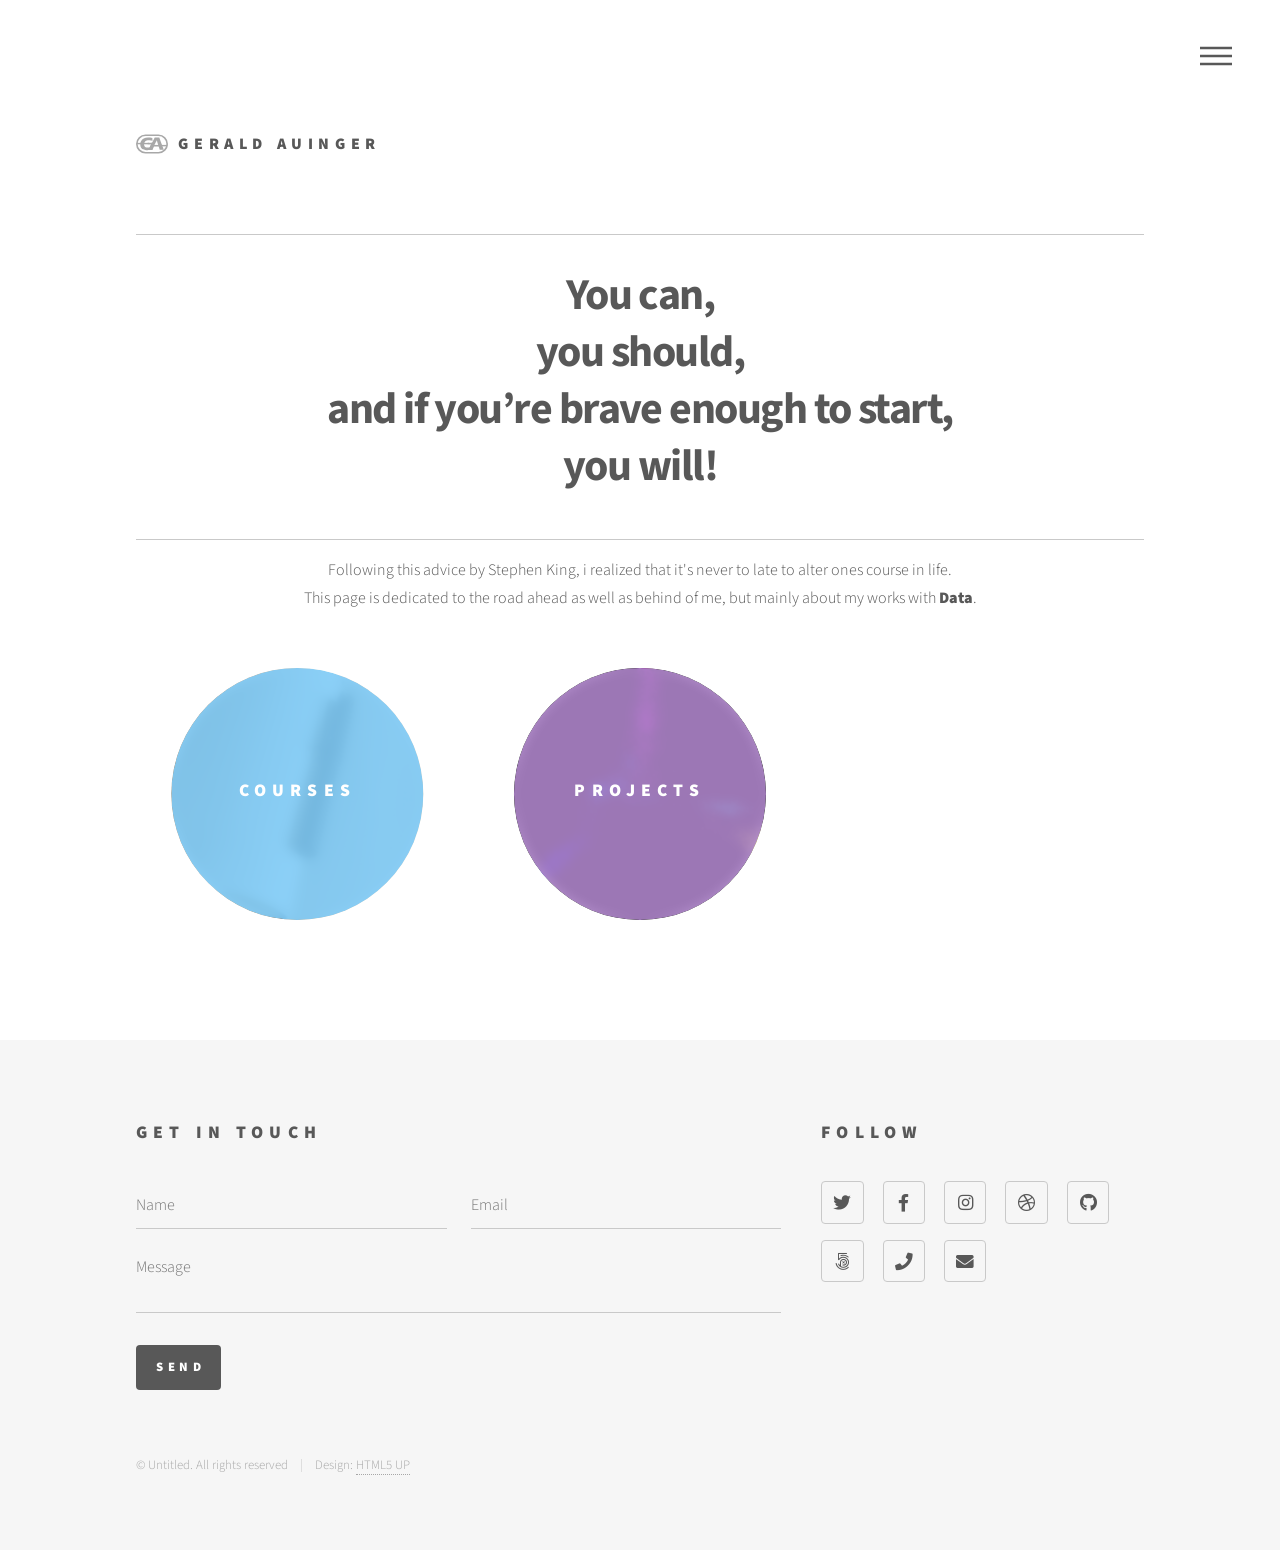
==== index.html @ 06e95688 "Initial" ====
<!DOCTYPE HTML>
<!--
	Phantom by HTML5 UP
	html5up.net | @ajlkn
	Free for personal and commercial use under the CCA 3.0 license (html5up.net/license)
-->
<html>
	<head>
		<title>G|A HOME</title>
		<meta charset="utf-8" />
		<meta name="viewport" content="width=device-width, initial-scale=1, user-scalable=no" />
		<link rel="stylesheet" href="assets/css/main.css" />
		<noscript><link rel="stylesheet" href="assets/css/noscript.css" /></noscript>
	</head>
	<body class="is-preload">
		<!-- Wrapper -->
			<div id="wrapper">

				<!-- Header -->
					<header id="header">
						<div class="inner">

							<!-- Logo -->
								<a href="index.html" class="logo">
									<span class="symbol"><img src="images/logo.svg" alt="" /></span><span class="title">Gerald Auinger</span>
								</a>

							<!-- Nav -->
								<nav>
									<ul>
										<li><a href="#menu">Menu</a></li>
									</ul>
								</nav>

						</div>
					</header>

				<!-- Menu -->
					<nav id="menu">
						<h2>Menu</h2>
						<ul>
							<li><a href="index.html">Home</a></li>
							<li><a href="courses.html">Courses</a></li>
							<li><a href="projects.html">Projects</a></li>
						</ul>
					</nav>

				<!-- Main -->
					<div id="main">
						<div class="inner">
							<header>
							<hr>
								<h1 align="center">You can,<br /> you should, <br />
								and if you’re brave enough to start, <br />you will!</h1>
							<hr>
								<p align="center">Following this advice by Stephen King, i realized that it's never to late to alter ones course in life. <br>This page is dedicated to the road ahead as well as behind of me, but mainly about my works with <strong>Data</strong>.</p>
							</header>
							<section class="tiles">
							
								<article class="style2">
									<span class="image">
										<img src="images/pic02.jpg" alt="" />
									</span>
									<a href="courses.html">
										<h2>Courses</h2>
										<div class="content">
											<p>My Courses and Certificates</p>
										</div>
									</a>
								</article>
								<article class="style5">
									<span class="image">
										<img src="images/pic05.jpg" alt="" />
									</span>
									<a href="projects.html">
										<h2>Projects</h2>
										<div class="content">
											<p>Projects worth mentioning</p>
										</div>
									</a>
								</article>
							</section>
						</div>
					</div>

				<!-- Footer -->
					<footer id="footer">
						<div class="inner">
							<section>
								<h2>Get in touch</h2>
								<form method="post" action="#">
									<div class="fields">
										<div class="field half">
											<input type="text" name="name" id="name" placeholder="Name" />
										</div>
										<div class="field half">
											<input type="email" name="email" id="email" placeholder="Email" />
										</div>
										<div class="field">
											<textarea name="message" id="message" placeholder="Message"></textarea>
										</div>
									</div>
									<ul class="actions">
										<li><input type="submit" value="Send" class="primary" /></li>
									</ul>
								</form>
							</section>
							<section>
								<h2>Follow</h2>
								<ul class="icons">
									<li><a href="#" class="icon brands style2 fa-twitter"><span class="label">Twitter</span></a></li>
									<li><a href="#" class="icon brands style2 fa-facebook-f"><span class="label">Facebook</span></a></li>
									<li><a href="#" class="icon brands style2 fa-instagram"><span class="label">Instagram</span></a></li>
									<li><a href="#" class="icon brands style2 fa-dribbble"><span class="label">Dribbble</span></a></li>
									<li><a href="#" class="icon brands style2 fa-github"><span class="label">GitHub</span></a></li>
									<li><a href="#" class="icon brands style2 fa-500px"><span class="label">500px</span></a></li>
									<li><a href="#" class="icon solid style2 fa-phone"><span class="label">Phone</span></a></li>
									<li><a href="#" class="icon solid style2 fa-envelope"><span class="label">Email</span></a></li>
								</ul>
							</section>
							<ul class="copyright">
								<li>&copy; Untitled. All rights reserved</li><li>Design: <a href="http://html5up.net">HTML5 UP</a></li>
							</ul>
						</div>
					</footer>

			</div>

		<!-- Scripts -->
			<script src="assets/js/jquery.min.js"></script>
			<script src="assets/js/browser.min.js"></script>
			<script src="assets/js/breakpoints.min.js"></script>
			<script src="assets/js/util.js"></script>
			<script src="assets/js/main.js"></script>

	</body>
</html>
---- assets/css/main.css ----
@import url(fontawesome-all.min.css);
@import url("https://fonts.googleapis.com/css?family=Source+Sans+Pro:300,700,900");

/*
	Phantom by HTML5 UP
	html5up.net | @ajlkn
	Free for personal and commercial use under the CCA 3.0 license (html5up.net/license)
*/

html, body, div, span, applet, object,
iframe, h1, h2, h3, h4, h5, h6, p, blockquote,
pre, a, abbr, acronym, address, big, cite,
code, del, dfn, em, img, ins, kbd, q, s, samp,
small, strike, strong, sub, sup, tt, var, b,
u, i, center, dl, dt, dd, ol, ul, li, fieldset,
form, label, legend, table, caption, tbody,
tfoot, thead, tr, th, td, article, aside,
canvas, details, embed, figure, figcaption,
footer, header, hgroup, menu, nav, output, ruby,
section, summary, time, mark, audio, video {
	margin: 0;
	padding: 0;
	border: 0;
	font-size: 100%;
	font: inherit;
	vertical-align: baseline;}

article, aside, details, figcaption, figure,
footer, header, hgroup, menu, nav, section {
	display: block;}

body {
	line-height: 1;
}

ol, ul {
	list-style: none;
}

blockquote, q {
	quotes: none;
}

	blockquote:before, blockquote:after, q:before, q:after {
		content: '';
		content: none;
	}

table {
	border-collapse: collapse;
	border-spacing: 0;
}

body {
	-webkit-text-size-adjust: none;
}

mark {
	background-color: transparent;
	color: inherit;
}

input::-moz-focus-inner {
	border: 0;
	padding: 0;
}

input, select, textarea {
	-moz-appearance: none;
	-webkit-appearance: none;
	-ms-appearance: none;
	appearance: none;
}

/* Basic */

	@-ms-viewport {
		width: device-width;
	}

	body {
		-ms-overflow-style: scrollbar;
	}

	@media screen and (max-width: 480px) {

		html, body {
			min-width: 320px;
		}

	}

	html {
		box-sizing: border-box;
	}

	*, *:before, *:after {
		box-sizing: inherit;
	}

	body {
		background: #ffffff;
	}

		body.is-preload *, body.is-preload *:before, body.is-preload *:after {
			-moz-animation: none !important;
			-webkit-animation: none !important;
			-ms-animation: none !important;
			animation: none !important;
			-moz-transition: none !important;
			-webkit-transition: none !important;
			-ms-transition: none !important;
			transition: none !important;
		}

/* Type */

	body, input, select, textarea {
		color: #585858;
		font-family: "Source Sans Pro", Helvetica, sans-serif;
		font-size: 16pt;
		font-weight: 300;
		line-height: 1.75;
	}

		@media screen and (max-width: 1680px) {

			body, input, select, textarea {
				font-size: 14pt;
			}

		}

		@media screen and (max-width: 1280px) {

			body, input, select, textarea {
				font-size: 12pt;
			}

		}

	a {
		-moz-transition: border-bottom-color 0.2s ease, color 0.2s ease;
		-webkit-transition: border-bottom-color 0.2s ease, color 0.2s ease;
		-ms-transition: border-bottom-color 0.2s ease, color 0.2s ease;
		transition: border-bottom-color 0.2s ease, color 0.2s ease;
		text-decoration: none;
		color: #585858;
		border-bottom: dotted 1px rgba(88, 88, 88, 0.5);
	}

		a:hover {
			border-bottom-color: transparent;
			color: #f2849e !important;
		}

	strong, b {
		font-weight: 900;
	}

	em, i {
		font-style: italic;
	}

	p {
		margin: 0 0 2em 0;
	}

	h1 {
		font-size: 2.75em;
		font-weight: 700;
		line-height: 1.3;
		margin: 0 0 1em 0;
		letter-spacing: -0.035em;
	}

		h1 a {
			color: inherit;
		}

		@media screen and (max-width: 736px) {

			h1 {
				font-size: 2em;
				margin: 0 0 1em 0;
			}

		}

		@media screen and (max-width: 360px) {

			h1 {
				font-size: 1.75em;
			}

		}

	h2, h3, h4, h5, h6 {
		font-weight: 900;
		line-height: 1.5;
		margin: 0 0 2em 0;
		text-transform: uppercase;
		letter-spacing: 0.35em;
	}

		h2 a, h3 a, h4 a, h5 a, h6 a {
			color: inherit;
		}

	h2 {
		font-size: 1.1em;
	}

	h3 {
		font-size: 1em;
	}

	h4 {
		font-size: 0.8em;
	}

	h5 {
		font-size: 0.8em;
	}

	h6 {
		font-size: 0.8em;
	}

	@media screen and (max-width: 980px) {

		h1 br, h2 br, h3 br, h4 br, h5 br, h6 br {
			display: none;
		}

	}

	@media screen and (max-width: 736px) {

		h2 {
			font-size: 1em;
		}

		h3 {
			font-size: 0.8em;
		}

	}

	sub {
		font-size: 0.8em;
		position: relative;
		top: 0.5em;
	}

	sup {
		font-size: 0.8em;
		position: relative;
		top: -0.5em;
	}

	blockquote {
		border-left: solid 4px #c9c9c9;
		font-style: italic;
		margin: 0 0 2em 0;
		padding: 0.5em 0 0.5em 2em;
	}

	code {
		background: rgba(144, 144, 144, 0.075);
		border-radius: 4px;
		border: solid 1px #c9c9c9;
		font-family: "Courier New", monospace;
		font-size: 0.9em;
		margin: 0 0.25em;
		padding: 0.25em 0.65em;
	}

	pre {
		-webkit-overflow-scrolling: touch;
		font-family: "Courier New", monospace;
		font-size: 0.9em;
		margin: 0 0 2em 0;
	}

		pre code {
			display: block;
			line-height: 1.75;
			padding: 1em 1.5em;
			overflow-x: auto;
		}

	hr {
		border: 0;
		border-bottom: solid 1px #c9c9c9;
		margin: 2em 0;
	}

		hr.major {
			margin: 3em 0;
		}

	.align-left {
		text-align: left;
	}

	.align-center {
		text-align: center;
	}

	.align-right {
		text-align: right;
	}

/* Row */

	.row {
		display: flex;
		flex-wrap: wrap;
		box-sizing: border-box;
		align-items: stretch;
	}

		.row > * {
			box-sizing: border-box;
		}

		.row.gtr-uniform > * > :last-child {
			margin-bottom: 0;
		}

		.row.aln-left {
			justify-content: flex-start;
		}

		.row.aln-center {
			justify-content: center;
		}

		.row.aln-right {
			justify-content: flex-end;
		}

		.row.aln-top {
			align-items: flex-start;
		}

		.row.aln-middle {
			align-items: center;
		}

		.row.aln-bottom {
			align-items: flex-end;
		}

		.row > .imp {
			order: -1;
		}

		.row > .col-1 {
			width: 8.33333%;
		}

		.row > .off-1 {
			margin-left: 8.33333%;
		}

		.row > .col-2 {
			width: 16.66667%;
		}

		.row > .off-2 {
			margin-left: 16.66667%;
		}

		.row > .col-3 {
			width: 25%;
		}

		.row > .off-3 {
			margin-left: 25%;
		}

		.row > .col-4 {
			width: 33.33333%;
		}

		.row > .off-4 {
			margin-left: 33.33333%;
		}

		.row > .col-5 {
			width: 41.66667%;
		}

		.row > .off-5 {
			margin-left: 41.66667%;
		}

		.row > .col-6 {
			width: 50%;
		}

		.row > .off-6 {
			margin-left: 50%;
		}

		.row > .col-7 {
			width: 58.33333%;
		}

		.row > .off-7 {
			margin-left: 58.33333%;
		}

		.row > .col-8 {
			width: 66.66667%;
		}

		.row > .off-8 {
			margin-left: 66.66667%;
		}

		.row > .col-9 {
			width: 75%;
		}

		.row > .off-9 {
			margin-left: 75%;
		}

		.row > .col-10 {
			width: 83.33333%;
		}

		.row > .off-10 {
			margin-left: 83.33333%;
		}

		.row > .col-11 {
			width: 91.66667%;
		}

		.row > .off-11 {
			margin-left: 91.66667%;
		}

		.row > .col-12 {
			width: 100%;
		}

		.row > .off-12 {
			margin-left: 100%;
		}

		.row.gtr-0 {
			margin-top: 0;
			margin-left: 0em;
		}

			.row.gtr-0 > * {
				padding: 0 0 0 0em;
			}

			.row.gtr-0.gtr-uniform {
				margin-top: 0em;
			}

				.row.gtr-0.gtr-uniform > * {
					padding-top: 0em;
				}

		.row.gtr-25 {
			margin-top: 0;
			margin-left: -0.5em;
		}

			.row.gtr-25 > * {
				padding: 0 0 0 0.5em;
			}

			.row.gtr-25.gtr-uniform {
				margin-top: -0.5em;
			}

				.row.gtr-25.gtr-uniform > * {
					padding-top: 0.5em;
				}

		.row.gtr-50 {
			margin-top: 0;
			margin-left: -1em;
		}

			.row.gtr-50 > * {
				padding: 0 0 0 1em;
			}

			.row.gtr-50.gtr-uniform {
				margin-top: -1em;
			}

				.row.gtr-50.gtr-uniform > * {
					padding-top: 1em;
				}

		.row {
			margin-top: 0;
			margin-left: -2em;
		}

			.row > * {
				padding: 0 0 0 2em;
			}

			.row.gtr-uniform {
				margin-top: -2em;
			}

				.row.gtr-uniform > * {
					padding-top: 2em;
				}

		.row.gtr-150 {
			margin-top: 0;
			margin-left: -3em;
		}

			.row.gtr-150 > * {
				padding: 0 0 0 3em;
			}

			.row.gtr-150.gtr-uniform {
				margin-top: -3em;
			}

				.row.gtr-150.gtr-uniform > * {
					padding-top: 3em;
				}

		.row.gtr-200 {
			margin-top: 0;
			margin-left: -4em;
		}

			.row.gtr-200 > * {
				padding: 0 0 0 4em;
			}

			.row.gtr-200.gtr-uniform {
				margin-top: -4em;
			}

				.row.gtr-200.gtr-uniform > * {
					padding-top: 4em;
				}

		@media screen and (max-width: 1680px) {

			.row {
				display: flex;
				flex-wrap: wrap;
				box-sizing: border-box;
				align-items: stretch;
			}

				.row > * {
					box-sizing: border-box;
				}

				.row.gtr-uniform > * > :last-child {
					margin-bottom: 0;
				}

				.row.aln-left {
					justify-content: flex-start;
				}

				.row.aln-center {
					justify-content: center;
				}

				.row.aln-right {
					justify-content: flex-end;
				}

				.row.aln-top {
					align-items: flex-start;
				}

				.row.aln-middle {
					align-items: center;
				}

				.row.aln-bottom {
					align-items: flex-end;
				}

				.row > .imp-xlarge {
					order: -1;
				}

				.row > .col-1-xlarge {
					width: 8.33333%;
				}

				.row > .off-1-xlarge {
					margin-left: 8.33333%;
				}

				.row > .col-2-xlarge {
					width: 16.66667%;
				}

				.row > .off-2-xlarge {
					margin-left: 16.66667%;
				}

				.row > .col-3-xlarge {
					width: 25%;
				}

				.row > .off-3-xlarge {
					margin-left: 25%;
				}

				.row > .col-4-xlarge {
					width: 33.33333%;
				}

				.row > .off-4-xlarge {
					margin-left: 33.33333%;
				}

				.row > .col-5-xlarge {
					width: 41.66667%;
				}

				.row > .off-5-xlarge {
					margin-left: 41.66667%;
				}

				.row > .col-6-xlarge {
					width: 50%;
				}

				.row > .off-6-xlarge {
					margin-left: 50%;
				}

				.row > .col-7-xlarge {
					width: 58.33333%;
				}

				.row > .off-7-xlarge {
					margin-left: 58.33333%;
				}

				.row > .col-8-xlarge {
					width: 66.66667%;
				}

				.row > .off-8-xlarge {
					margin-left: 66.66667%;
				}

				.row > .col-9-xlarge {
					width: 75%;
				}

				.row > .off-9-xlarge {
					margin-left: 75%;
				}

				.row > .col-10-xlarge {
					width: 83.33333%;
				}

				.row > .off-10-xlarge {
					margin-left: 83.33333%;
				}

				.row > .col-11-xlarge {
					width: 91.66667%;
				}

				.row > .off-11-xlarge {
					margin-left: 91.66667%;
				}

				.row > .col-12-xlarge {
					width: 100%;
				}

				.row > .off-12-xlarge {
					margin-left: 100%;
				}

				.row.gtr-0 {
					margin-top: 0;
					margin-left: 0em;
				}

					.row.gtr-0 > * {
						padding: 0 0 0 0em;
					}

					.row.gtr-0.gtr-uniform {
						margin-top: 0em;
					}

						.row.gtr-0.gtr-uniform > * {
							padding-top: 0em;
						}

				.row.gtr-25 {
					margin-top: 0;
					margin-left: -0.5em;
				}

					.row.gtr-25 > * {
						padding: 0 0 0 0.5em;
					}

					.row.gtr-25.gtr-uniform {
						margin-top: -0.5em;
					}

						.row.gtr-25.gtr-uniform > * {
							padding-top: 0.5em;
						}

				.row.gtr-50 {
					margin-top: 0;
					margin-left: -1em;
				}

					.row.gtr-50 > * {
						padding: 0 0 0 1em;
					}

					.row.gtr-50.gtr-uniform {
						margin-top: -1em;
					}

						.row.gtr-50.gtr-uniform > * {
							padding-top: 1em;
						}

				.row {
					margin-top: 0;
					margin-left: -2em;
				}

					.row > * {
						padding: 0 0 0 2em;
					}

					.row.gtr-uniform {
						margin-top: -2em;
					}

						.row.gtr-uniform > * {
							padding-top: 2em;
						}

				.row.gtr-150 {
					margin-top: 0;
					margin-left: -3em;
				}

					.row.gtr-150 > * {
						padding: 0 0 0 3em;
					}

					.row.gtr-150.gtr-uniform {
						margin-top: -3em;
					}

						.row.gtr-150.gtr-uniform > * {
							padding-top: 3em;
						}

				.row.gtr-200 {
					margin-top: 0;
					margin-left: -4em;
				}

					.row.gtr-200 > * {
						padding: 0 0 0 4em;
					}

					.row.gtr-200.gtr-uniform {
						margin-top: -4em;
					}

						.row.gtr-200.gtr-uniform > * {
							padding-top: 4em;
						}

		}

		@media screen and (max-width: 1280px) {

			.row {
				display: flex;
				flex-wrap: wrap;
				box-sizing: border-box;
				align-items: stretch;
			}

				.row > * {
					box-sizing: border-box;
				}

				.row.gtr-uniform > * > :last-child {
					margin-bottom: 0;
				}

				.row.aln-left {
					justify-content: flex-start;
				}

				.row.aln-center {
					justify-content: center;
				}

				.row.aln-right {
					justify-content: flex-end;
				}

				.row.aln-top {
					align-items: flex-start;
				}

				.row.aln-middle {
					align-items: center;
				}

				.row.aln-bottom {
					align-items: flex-end;
				}

				.row > .imp-large {
					order: -1;
				}

				.row > .col-1-large {
					width: 8.33333%;
				}

				.row > .off-1-large {
					margin-left: 8.33333%;
				}

				.row > .col-2-large {
					width: 16.66667%;
				}

				.row > .off-2-large {
					margin-left: 16.66667%;
				}

				.row > .col-3-large {
					width: 25%;
				}

				.row > .off-3-large {
					margin-left: 25%;
				}

				.row > .col-4-large {
					width: 33.33333%;
				}

				.row > .off-4-large {
					margin-left: 33.33333%;
				}

				.row > .col-5-large {
					width: 41.66667%;
				}

				.row > .off-5-large {
					margin-left: 41.66667%;
				}

				.row > .col-6-large {
					width: 50%;
				}

				.row > .off-6-large {
					margin-left: 50%;
				}

				.row > .col-7-large {
					width: 58.33333%;
				}

				.row > .off-7-large {
					margin-left: 58.33333%;
				}

				.row > .col-8-large {
					width: 66.66667%;
				}

				.row > .off-8-large {
					margin-left: 66.66667%;
				}

				.row > .col-9-large {
					width: 75%;
				}

				.row > .off-9-large {
					margin-left: 75%;
				}

				.row > .col-10-large {
					width: 83.33333%;
				}

				.row > .off-10-large {
					margin-left: 83.33333%;
				}

				.row > .col-11-large {
					width: 91.66667%;
				}

				.row > .off-11-large {
					margin-left: 91.66667%;
				}

				.row > .col-12-large {
					width: 100%;
				}

				.row > .off-12-large {
					margin-left: 100%;
				}

				.row.gtr-0 {
					margin-top: 0;
					margin-left: 0em;
				}

					.row.gtr-0 > * {
						padding: 0 0 0 0em;
					}

					.row.gtr-0.gtr-uniform {
						margin-top: 0em;
					}

						.row.gtr-0.gtr-uniform > * {
							padding-top: 0em;
						}

				.row.gtr-25 {
					margin-top: 0;
					margin-left: -0.5em;
				}

					.row.gtr-25 > * {
						padding: 0 0 0 0.5em;
					}

					.row.gtr-25.gtr-uniform {
						margin-top: -0.5em;
					}

						.row.gtr-25.gtr-uniform > * {
							padding-top: 0.5em;
						}

				.row.gtr-50 {
					margin-top: 0;
					margin-left: -1em;
				}

					.row.gtr-50 > * {
						padding: 0 0 0 1em;
					}

					.row.gtr-50.gtr-uniform {
						margin-top: -1em;
					}

						.row.gtr-50.gtr-uniform > * {
							padding-top: 1em;
						}

				.row {
					margin-top: 0;
					margin-left: -2em;
				}

					.row > * {
						padding: 0 0 0 2em;
					}

					.row.gtr-uniform {
						margin-top: -2em;
					}

						.row.gtr-uniform > * {
							padding-top: 2em;
						}

				.row.gtr-150 {
					margin-top: 0;
					margin-left: -3em;
				}

					.row.gtr-150 > * {
						padding: 0 0 0 3em;
					}

					.row.gtr-150.gtr-uniform {
						margin-top: -3em;
					}

						.row.gtr-150.gtr-uniform > * {
							padding-top: 3em;
						}

				.row.gtr-200 {
					margin-top: 0;
					margin-left: -4em;
				}

					.row.gtr-200 > * {
						padding: 0 0 0 4em;
					}

					.row.gtr-200.gtr-uniform {
						margin-top: -4em;
					}

						.row.gtr-200.gtr-uniform > * {
							padding-top: 4em;
						}

		}

		@media screen and (max-width: 980px) {

			.row {
				display: flex;
				flex-wrap: wrap;
				box-sizing: border-box;
				align-items: stretch;
			}

				.row > * {
					box-sizing: border-box;
				}

				.row.gtr-uniform > * > :last-child {
					margin-bottom: 0;
				}

				.row.aln-left {
					justify-content: flex-start;
				}

				.row.aln-center {
					justify-content: center;
				}

				.row.aln-right {
					justify-content: flex-end;
				}

				.row.aln-top {
					align-items: flex-start;
				}

				.row.aln-middle {
					align-items: center;
				}

				.row.aln-bottom {
					align-items: flex-end;
				}

				.row > .imp-medium {
					order: -1;
				}

				.row > .col-1-medium {
					width: 8.33333%;
				}

				.row > .off-1-medium {
					margin-left: 8.33333%;
				}

				.row > .col-2-medium {
					width: 16.66667%;
				}

				.row > .off-2-medium {
					margin-left: 16.66667%;
				}

				.row > .col-3-medium {
					width: 25%;
				}

				.row > .off-3-medium {
					margin-left: 25%;
				}

				.row > .col-4-medium {
					width: 33.33333%;
				}

				.row > .off-4-medium {
					margin-left: 33.33333%;
				}

				.row > .col-5-medium {
					width: 41.66667%;
				}

				.row > .off-5-medium {
					margin-left: 41.66667%;
				}

				.row > .col-6-medium {
					width: 50%;
				}

				.row > .off-6-medium {
					margin-left: 50%;
				}

				.row > .col-7-medium {
					width: 58.33333%;
				}

				.row > .off-7-medium {
					margin-left: 58.33333%;
				}

				.row > .col-8-medium {
					width: 66.66667%;
				}

				.row > .off-8-medium {
					margin-left: 66.66667%;
				}

				.row > .col-9-medium {
					width: 75%;
				}

				.row > .off-9-medium {
					margin-left: 75%;
				}

				.row > .col-10-medium {
					width: 83.33333%;
				}

				.row > .off-10-medium {
					margin-left: 83.33333%;
				}

				.row > .col-11-medium {
					width: 91.66667%;
				}

				.row > .off-11-medium {
					margin-left: 91.66667%;
				}

				.row > .col-12-medium {
					width: 100%;
				}

				.row > .off-12-medium {
					margin-left: 100%;
				}

				.row.gtr-0 {
					margin-top: 0;
					margin-left: 0em;
				}

					.row.gtr-0 > * {
						padding: 0 0 0 0em;
					}

					.row.gtr-0.gtr-uniform {
						margin-top: 0em;
					}

						.row.gtr-0.gtr-uniform > * {
							padding-top: 0em;
						}

				.row.gtr-25 {
					margin-top: 0;
					margin-left: -0.375em;
				}

					.row.gtr-25 > * {
						padding: 0 0 0 0.375em;
					}

					.row.gtr-25.gtr-uniform {
						margin-top: -0.375em;
					}

						.row.gtr-25.gtr-uniform > * {
							padding-top: 0.375em;
						}

				.row.gtr-50 {
					margin-top: 0;
					margin-left: -0.75em;
				}

					.row.gtr-50 > * {
						padding: 0 0 0 0.75em;
					}

					.row.gtr-50.gtr-uniform {
						margin-top: -0.75em;
					}

						.row.gtr-50.gtr-uniform > * {
							padding-top: 0.75em;
						}

				.row {
					margin-top: 0;
					margin-left: -1.5em;
				}

					.row > * {
						padding: 0 0 0 1.5em;
					}

					.row.gtr-uniform {
						margin-top: -1.5em;
					}

						.row.gtr-uniform > * {
							padding-top: 1.5em;
						}

				.row.gtr-150 {
					margin-top: 0;
					margin-left: -2.25em;
				}

					.row.gtr-150 > * {
						padding: 0 0 0 2.25em;
					}

					.row.gtr-150.gtr-uniform {
						margin-top: -2.25em;
					}

						.row.gtr-150.gtr-uniform > * {
							padding-top: 2.25em;
						}

				.row.gtr-200 {
					margin-top: 0;
					margin-left: -3em;
				}

					.row.gtr-200 > * {
						padding: 0 0 0 3em;
					}

					.row.gtr-200.gtr-uniform {
						margin-top: -3em;
					}

						.row.gtr-200.gtr-uniform > * {
							padding-top: 3em;
						}

		}

		@media screen and (max-width: 736px) {

			.row {
				display: flex;
				flex-wrap: wrap;
				box-sizing: border-box;
				align-items: stretch;
			}

				.row > * {
					box-sizing: border-box;
				}

				.row.gtr-uniform > * > :last-child {
					margin-bottom: 0;
				}

				.row.aln-left {
					justify-content: flex-start;
				}

				.row.aln-center {
					justify-content: center;
				}

				.row.aln-right {
					justify-content: flex-end;
				}

				.row.aln-top {
					align-items: flex-start;
				}

				.row.aln-middle {
					align-items: center;
				}

				.row.aln-bottom {
					align-items: flex-end;
				}

				.row > .imp-small {
					order: -1;
				}

				.row > .col-1-small {
					width: 8.33333%;
				}

				.row > .off-1-small {
					margin-left: 8.33333%;
				}

				.row > .col-2-small {
					width: 16.66667%;
				}

				.row > .off-2-small {
					margin-left: 16.66667%;
				}

				.row > .col-3-small {
					width: 25%;
				}

				.row > .off-3-small {
					margin-left: 25%;
				}

				.row > .col-4-small {
					width: 33.33333%;
				}

				.row > .off-4-small {
					margin-left: 33.33333%;
				}

				.row > .col-5-small {
					width: 41.66667%;
				}

				.row > .off-5-small {
					margin-left: 41.66667%;
				}

				.row > .col-6-small {
					width: 50%;
				}

				.row > .off-6-small {
					margin-left: 50%;
				}

				.row > .col-7-small {
					width: 58.33333%;
				}

				.row > .off-7-small {
					margin-left: 58.33333%;
				}

				.row > .col-8-small {
					width: 66.66667%;
				}

				.row > .off-8-small {
					margin-left: 66.66667%;
				}

				.row > .col-9-small {
					width: 75%;
				}

				.row > .off-9-small {
					margin-left: 75%;
				}

				.row > .col-10-small {
					width: 83.33333%;
				}

				.row > .off-10-small {
					margin-left: 83.33333%;
				}

				.row > .col-11-small {
					width: 91.66667%;
				}

				.row > .off-11-small {
					margin-left: 91.66667%;
				}

				.row > .col-12-small {
					width: 100%;
				}

				.row > .off-12-small {
					margin-left: 100%;
				}

				.row.gtr-0 {
					margin-top: 0;
					margin-left: 0em;
				}

					.row.gtr-0 > * {
						padding: 0 0 0 0em;
					}

					.row.gtr-0.gtr-uniform {
						margin-top: 0em;
					}

						.row.gtr-0.gtr-uniform > * {
							padding-top: 0em;
						}

				.row.gtr-25 {
					margin-top: 0;
					margin-left: -0.25em;
				}

					.row.gtr-25 > * {
						padding: 0 0 0 0.25em;
					}

					.row.gtr-25.gtr-uniform {
						margin-top: -0.25em;
					}

						.row.gtr-25.gtr-uniform > * {
							padding-top: 0.25em;
						}

				.row.gtr-50 {
					margin-top: 0;
					margin-left: -0.5em;
				}

					.row.gtr-50 > * {
						padding: 0 0 0 0.5em;
					}

					.row.gtr-50.gtr-uniform {
						margin-top: -0.5em;
					}

						.row.gtr-50.gtr-uniform > * {
							padding-top: 0.5em;
						}

				.row {
					margin-top: 0;
					margin-left: -1em;
				}

					.row > * {
						padding: 0 0 0 1em;
					}

					.row.gtr-uniform {
						margin-top: -1em;
					}

						.row.gtr-uniform > * {
							padding-top: 1em;
						}

				.row.gtr-150 {
					margin-top: 0;
					margin-left: -1.5em;
				}

					.row.gtr-150 > * {
						padding: 0 0 0 1.5em;
					}

					.row.gtr-150.gtr-uniform {
						margin-top: -1.5em;
					}

						.row.gtr-150.gtr-uniform > * {
							padding-top: 1.5em;
						}

				.row.gtr-200 {
					margin-top: 0;
					margin-left: -2em;
				}

					.row.gtr-200 > * {
						padding: 0 0 0 2em;
					}

					.row.gtr-200.gtr-uniform {
						margin-top: -2em;
					}

						.row.gtr-200.gtr-uniform > * {
							padding-top: 2em;
						}

		}

		@media screen and (max-width: 480px) {

			.row {
				display: flex;
				flex-wrap: wrap;
				box-sizing: border-box;
				align-items: stretch;
			}

				.row > * {
					box-sizing: border-box;
				}

				.row.gtr-uniform > * > :last-child {
					margin-bottom: 0;
				}

				.row.aln-left {
					justify-content: flex-start;
				}

				.row.aln-center {
					justify-content: center;
				}

				.row.aln-right {
					justify-content: flex-end;
				}

				.row.aln-top {
					align-items: flex-start;
				}

				.row.aln-middle {
					align-items: center;
				}

				.row.aln-bottom {
					align-items: flex-end;
				}

				.row > .imp-xsmall {
					order: -1;
				}

				.row > .col-1-xsmall {
					width: 8.33333%;
				}

				.row > .off-1-xsmall {
					margin-left: 8.33333%;
				}

				.row > .col-2-xsmall {
					width: 16.66667%;
				}

				.row > .off-2-xsmall {
					margin-left: 16.66667%;
				}

				.row > .col-3-xsmall {
					width: 25%;
				}

				.row > .off-3-xsmall {
					margin-left: 25%;
				}

				.row > .col-4-xsmall {
					width: 33.33333%;
				}

				.row > .off-4-xsmall {
					margin-left: 33.33333%;
				}

				.row > .col-5-xsmall {
					width: 41.66667%;
				}

				.row > .off-5-xsmall {
					margin-left: 41.66667%;
				}

				.row > .col-6-xsmall {
					width: 50%;
				}

				.row > .off-6-xsmall {
					margin-left: 50%;
				}

				.row > .col-7-xsmall {
					width: 58.33333%;
				}

				.row > .off-7-xsmall {
					margin-left: 58.33333%;
				}

				.row > .col-8-xsmall {
					width: 66.66667%;
				}

				.row > .off-8-xsmall {
					margin-left: 66.66667%;
				}

				.row > .col-9-xsmall {
					width: 75%;
				}

				.row > .off-9-xsmall {
					margin-left: 75%;
				}

				.row > .col-10-xsmall {
					width: 83.33333%;
				}

				.row > .off-10-xsmall {
					margin-left: 83.33333%;
				}

				.row > .col-11-xsmall {
					width: 91.66667%;
				}

				.row > .off-11-xsmall {
					margin-left: 91.66667%;
				}

				.row > .col-12-xsmall {
					width: 100%;
				}

				.row > .off-12-xsmall {
					margin-left: 100%;
				}

				.row.gtr-0 {
					margin-top: 0;
					margin-left: 0em;
				}

					.row.gtr-0 > * {
						padding: 0 0 0 0em;
					}

					.row.gtr-0.gtr-uniform {
						margin-top: 0em;
					}

						.row.gtr-0.gtr-uniform > * {
							padding-top: 0em;
						}

				.row.gtr-25 {
					margin-top: 0;
					margin-left: -0.25em;
				}

					.row.gtr-25 > * {
						padding: 0 0 0 0.25em;
					}

					.row.gtr-25.gtr-uniform {
						margin-top: -0.25em;
					}

						.row.gtr-25.gtr-uniform > * {
							padding-top: 0.25em;
						}

				.row.gtr-50 {
					margin-top: 0;
					margin-left: -0.5em;
				}

					.row.gtr-50 > * {
						padding: 0 0 0 0.5em;
					}

					.row.gtr-50.gtr-uniform {
						margin-top: -0.5em;
					}

						.row.gtr-50.gtr-uniform > * {
							padding-top: 0.5em;
						}

				.row {
					margin-top: 0;
					margin-left: -1em;
				}

					.row > * {
						padding: 0 0 0 1em;
					}

					.row.gtr-uniform {
						margin-top: -1em;
					}

						.row.gtr-uniform > * {
							padding-top: 1em;
						}

				.row.gtr-150 {
					margin-top: 0;
					margin-left: -1.5em;
				}

					.row.gtr-150 > * {
						padding: 0 0 0 1.5em;
					}

					.row.gtr-150.gtr-uniform {
						margin-top: -1.5em;
					}

						.row.gtr-150.gtr-uniform > * {
							padding-top: 1.5em;
						}

				.row.gtr-200 {
					margin-top: 0;
					margin-left: -2em;
				}

					.row.gtr-200 > * {
						padding: 0 0 0 2em;
					}

					.row.gtr-200.gtr-uniform {
						margin-top: -2em;
					}

						.row.gtr-200.gtr-uniform > * {
							padding-top: 2em;
						}

		}

/* Section/Article */

	section.special, article.special {
		text-align: center;
	}

	header p {
		margin-top: -1em;
	}

	@media screen and (max-width: 736px) {

		header p {
			margin-top: 0;
		}

	}

/* Icon */

	.icon {
		text-decoration: none;
		border-bottom: none;
		position: relative;
	}

		.icon:before {
			-moz-osx-font-smoothing: grayscale;
			-webkit-font-smoothing: antialiased;
			display: inline-block;
			font-style: normal;
			font-variant: normal;
			text-rendering: auto;
			line-height: 1;
			text-transform: none !important;
			font-family: 'Font Awesome 5 Free';
			font-weight: 400;
		}

		.icon > .label {
			display: none;
		}

		.icon:before {
			line-height: inherit;
		}

		.icon.solid:before {
			font-weight: 900;
		}

		.icon.brands:before {
			font-family: 'Font Awesome 5 Brands';
		}

		.icon.style2 {
			-moz-transition: background-color 0.2s ease-in-out, color 0.2s ease-in-out, border-color 0.2s ease-in-out;
			-webkit-transition: background-color 0.2s ease-in-out, color 0.2s ease-in-out, border-color 0.2s ease-in-out;
			-ms-transition: background-color 0.2s ease-in-out, color 0.2s ease-in-out, border-color 0.2s ease-in-out;
			transition: background-color 0.2s ease-in-out, color 0.2s ease-in-out, border-color 0.2s ease-in-out;
			background-color: transparent;
			border: solid 1px #c9c9c9;
			border-radius: 4px;
			width: 2.65em;
			height: 2.65em;
			display: inline-block;
			text-align: center;
			line-height: 2.65em;
			color: inherit;
		}

			.icon.style2:before {
				font-size: 1.1em;
			}

			.icon.style2:hover {
				color: #f2849e;
				border-color: #f2849e;
			}

			.icon.style2:active {
				background-color: rgba(242, 132, 158, 0.1);
			}

/* List */

	ol {
		list-style: decimal;
		margin: 0 0 2em 0;
		padding-left: 1.25em;
	}

		ol li {
			padding-left: 0.25em;
		}

	ul {
		list-style: disc;
		margin: 0 0 2em 0;
		padding-left: 1em;
	}

		ul li {
			padding-left: 0.5em;
		}

		ul.alt {
			list-style: none;
			padding-left: 0;
		}

			ul.alt li {
				border-top: solid 1px #c9c9c9;
				padding: 0.5em 0;
			}

				ul.alt li:first-child {
					border-top: 0;
					padding-top: 0;
				}

	dl {
		margin: 0 0 2em 0;
	}

		dl dt {
			display: block;
			font-weight: 900;
			margin: 0 0 1em 0;
		}

		dl dd {
			margin-left: 2em;
		}

/* Actions */

	ul.actions {
		display: -moz-flex;
		display: -webkit-flex;
		display: -ms-flex;
		display: flex;
		cursor: default;
		list-style: none;
		margin-left: -1em;
		padding-left: 0;
	}

		ul.actions li {
			padding: 0 0 0 1em;
			vertical-align: middle;
		}

		ul.actions.special {
			-moz-justify-content: center;
			-webkit-justify-content: center;
			-ms-justify-content: center;
			justify-content: center;
			width: 100%;
			margin-left: 0;
		}

			ul.actions.special li:first-child {
				padding-left: 0;
			}

		ul.actions.stacked {
			-moz-flex-direction: column;
			-webkit-flex-direction: column;
			-ms-flex-direction: column;
			flex-direction: column;
			margin-left: 0;
		}

			ul.actions.stacked li {
				padding: 1.3em 0 0 0;
			}

				ul.actions.stacked li:first-child {
					padding-top: 0;
				}

		ul.actions.fit {
			width: calc(100% + 1em);
		}

			ul.actions.fit li {
				-moz-flex-grow: 1;
				-webkit-flex-grow: 1;
				-ms-flex-grow: 1;
				flex-grow: 1;
				-moz-flex-shrink: 1;
				-webkit-flex-shrink: 1;
				-ms-flex-shrink: 1;
				flex-shrink: 1;
				width: 100%;
			}

				ul.actions.fit li > * {
					width: 100%;
				}

			ul.actions.fit.stacked {
				width: 100%;
			}

		@media screen and (max-width: 480px) {

			ul.actions:not(.fixed) {
				-moz-flex-direction: column;
				-webkit-flex-direction: column;
				-ms-flex-direction: column;
				flex-direction: column;
				margin-left: 0;
				width: 100% !important;
			}

				ul.actions:not(.fixed) li {
					-moz-flex-grow: 1;
					-webkit-flex-grow: 1;
					-ms-flex-grow: 1;
					flex-grow: 1;
					-moz-flex-shrink: 1;
					-webkit-flex-shrink: 1;
					-ms-flex-shrink: 1;
					flex-shrink: 1;
					padding: 1em 0 0 0;
					text-align: center;
					width: 100%;
				}

					ul.actions:not(.fixed) li > * {
						width: 100%;
					}

					ul.actions:not(.fixed) li:first-child {
						padding-top: 0;
					}

					ul.actions:not(.fixed) li input[type="submit"],
					ul.actions:not(.fixed) li input[type="reset"],
					ul.actions:not(.fixed) li input[type="button"],
					ul.actions:not(.fixed) li button,
					ul.actions:not(.fixed) li .button {
						width: 100%;
					}

						ul.actions:not(.fixed) li input[type="submit"].icon:before,
						ul.actions:not(.fixed) li input[type="reset"].icon:before,
						ul.actions:not(.fixed) li input[type="button"].icon:before,
						ul.actions:not(.fixed) li button.icon:before,
						ul.actions:not(.fixed) li .button.icon:before {
							margin-left: -0.5rem;
						}

		}

/* Icons */

	ul.icons {
		cursor: default;
		list-style: none;
		padding-left: 0;
		margin: -1em 0 2em -1em;
	}

		ul.icons li {
			display: inline-block;
			padding: 1em 0 0 1em;
		}

/* Form */

	form {
		margin: 0 0 2em 0;
		overflow-x: hidden;
	}

		form > :last-child {
			margin-bottom: 0;
		}

		form > .fields {
			display: -moz-flex;
			display: -webkit-flex;
			display: -ms-flex;
			display: flex;
			-moz-flex-wrap: wrap;
			-webkit-flex-wrap: wrap;
			-ms-flex-wrap: wrap;
			flex-wrap: wrap;
			width: calc(100% + 3em);
			margin: -1.5em 0 2em -1.5em;
		}

			form > .fields > .field {
				-moz-flex-grow: 0;
				-webkit-flex-grow: 0;
				-ms-flex-grow: 0;
				flex-grow: 0;
				-moz-flex-shrink: 0;
				-webkit-flex-shrink: 0;
				-ms-flex-shrink: 0;
				flex-shrink: 0;
				padding: 1.5em 0 0 1.5em;
				width: calc(100% - 1.5em);
			}

				form > .fields > .field.half {
					width: calc(50% - 0.75em);
				}

				form > .fields > .field.third {
					width: calc(100%/3 - 0.5em);
				}

				form > .fields > .field.quarter {
					width: calc(25% - 0.375em);
				}

		@media screen and (max-width: 480px) {

			form > .fields {
				width: calc(100% + 3em);
				margin: -1.5em 0 2em -1.5em;
			}

				form > .fields > .field {
					padding: 1.5em 0 0 1.5em;
					width: calc(100% - 1.5em);
				}

					form > .fields > .field.half {
						width: calc(100% - 1.5em);
					}

					form > .fields > .field.third {
						width: calc(100% - 1.5em);
					}

					form > .fields > .field.quarter {
						width: calc(100% - 1.5em);
					}

		}

	label {
		display: block;
		font-size: 0.9em;
		font-weight: 900;
		margin: 0 0 1em 0;
	}

	input[type="text"],
	input[type="password"],
	input[type="email"],
	input[type="tel"],
	select,
	textarea {
		-moz-appearance: none;
		-webkit-appearance: none;
		-ms-appearance: none;
		appearance: none;
		background-color: transparent;
		border: none;
		border-radius: 0;
		border-bottom: solid 1px #c9c9c9;
		color: inherit;
		display: block;
		outline: 0;
		padding: 0;
		text-decoration: none;
		width: 100%;
	}

		input[type="text"]:invalid,
		input[type="password"]:invalid,
		input[type="email"]:invalid,
		input[type="tel"]:invalid,
		select:invalid,
		textarea:invalid {
			box-shadow: none;
		}

		input[type="text"]:focus,
		input[type="password"]:focus,
		input[type="email"]:focus,
		input[type="tel"]:focus,
		select:focus,
		textarea:focus {
			border-bottom-color: #f2849e;
			box-shadow: inset 0 -1px 0 0 #f2849e;
		}

	select {
		background-image: url("data:image/svg+xml;charset=utf8,%3Csvg xmlns='http://www.w3.org/2000/svg' width='40' height='40' preserveAspectRatio='none' viewBox='0 0 40 40'%3E%3Cpath d='M9.4,12.3l10.4,10.4l10.4-10.4c0.2-0.2,0.5-0.4,0.9-0.4c0.3,0,0.6,0.1,0.9,0.4l3.3,3.3c0.2,0.2,0.4,0.5,0.4,0.9 c0,0.4-0.1,0.6-0.4,0.9L20.7,31.9c-0.2,0.2-0.5,0.4-0.9,0.4c-0.3,0-0.6-0.1-0.9-0.4L4.3,17.3c-0.2-0.2-0.4-0.5-0.4-0.9 c0-0.4,0.1-0.6,0.4-0.9l3.3-3.3c0.2-0.2,0.5-0.4,0.9-0.4S9.1,12.1,9.4,12.3z' fill='%23c9c9c9' /%3E%3C/svg%3E");
		background-size: 1.25rem;
		background-repeat: no-repeat;
		background-position: calc(100% - 1rem) center;
		height: 3em;
		padding-right: 3em;
		text-overflow: ellipsis;
	}

		select option {
			background: #ffffff;
		}

		select:focus::-ms-value {
			background-color: transparent;
		}

		select::-ms-expand {
			display: none;
		}

	input[type="text"],
	input[type="password"],
	input[type="email"],
	select {
		height: 3em;
	}

	textarea {
		padding: 0;
		min-height: 3.75em;
	}

	input[type="checkbox"],
	input[type="radio"] {
		-moz-appearance: none;
		-webkit-appearance: none;
		-ms-appearance: none;
		appearance: none;
		display: block;
		float: left;
		margin-right: -2em;
		opacity: 0;
		width: 1em;
		z-index: -1;
	}

		input[type="checkbox"] + label,
		input[type="radio"] + label {
			text-decoration: none;
			color: #585858;
			cursor: pointer;
			display: inline-block;
			font-size: 1em;
			font-weight: 300;
			padding-left: 2.55em;
			padding-right: 0.75em;
			position: relative;
		}

			input[type="checkbox"] + label:before,
			input[type="radio"] + label:before {
				-moz-osx-font-smoothing: grayscale;
				-webkit-font-smoothing: antialiased;
				display: inline-block;
				font-style: normal;
				font-variant: normal;
				text-rendering: auto;
				line-height: 1;
				text-transform: none !important;
				font-family: 'Font Awesome 5 Free';
				font-weight: 900;
			}

			input[type="checkbox"] + label:before,
			input[type="radio"] + label:before {
				border-radius: 4px;
				border: solid 1px #c9c9c9;
				content: '';
				display: inline-block;
				font-size: 0.8em;
				height: 2.25em;
				left: 0;
				line-height: 2.25em;
				position: absolute;
				text-align: center;
				top: 0;
				width: 2.25em;
			}

		input[type="checkbox"]:checked + label:before,
		input[type="radio"]:checked + label:before {
			background: #585858;
			border-color: #585858;
			color: #ffffff;
			content: '\f00c';
		}

		input[type="checkbox"]:focus + label:before,
		input[type="radio"]:focus + label:before {
			border-color: #f2849e;
			box-shadow: 0 0 0 1px #f2849e;
		}

	input[type="checkbox"] + label:before {
		border-radius: 4px;
	}

	input[type="radio"] + label:before {
		border-radius: 100%;
	}

/* Box */

	.box {
		border-radius: 4px;
		border: solid 1px #c9c9c9;
		margin-bottom: 2em;
		padding: 1.5em;
	}

		.box > :last-child,
		.box > :last-child > :last-child,
		.box > :last-child > :last-child > :last-child {
			margin-bottom: 0;
		}

		.box.alt {
			border: 0;
			border-radius: 0;
			padding: 0;
		}

/* Image */

	.image {
		border-radius: 4px;
		border: 0;
		display: inline-block;
		position: relative;
	}

		.image img {
			border-radius: 4px;
			display: block;
		}

		.image.left, .image.right {
			max-width: 40%;
		}

			.image.left img, .image.right img {
				width: 100%;
			}

		.image.left {
			float: left;
			padding: 0 1.5em 1em 0;
			top: 0.25em;
		}

		.image.right {
			float: right;
			padding: 0 0 1em 1.5em;
			top: 0.25em;
		}

		.image.fit {
			display: block;
			margin: 0 0 2em 0;
			width: 100%;
		}

			.image.fit img {
				width: 100%;
			}

		.image.main {
			display: block;
			margin: 0 0 3em 0;
			width: 100%;
		}

			.image.main img {
				width: 100%;
			}

			@media screen and (max-width: 736px) {

				.image.main {
					margin: 0 0 2em 0;
				}

			}

/* Table */

	.table-wrapper {
		-webkit-overflow-scrolling: touch;
		overflow-x: auto;
	}

	table {
		margin: 0 0 2em 0;
		width: 100%;
	}

		table tbody tr {
			border: solid 1px #c9c9c9;
			border-left: 0;
			border-right: 0;
		}

			table tbody tr:nth-child(2n + 1) {
				background-color: rgba(144, 144, 144, 0.075);
			}

		table td {
			padding: 0.75em 0.75em;
		}

		table th {
			font-size: 0.9em;
			font-weight: 900;
			padding: 0 0.75em 0.75em 0.75em;
			text-align: left;
		}

		table thead {
			border-bottom: solid 2px #c9c9c9;
		}

		table tfoot {
			border-top: solid 2px #c9c9c9;
		}

		table.alt {
			border-collapse: separate;
		}

			table.alt tbody tr td {
				border: solid 1px #c9c9c9;
				border-left-width: 0;
				border-top-width: 0;
			}

				table.alt tbody tr td:first-child {
					border-left-width: 1px;
				}

			table.alt tbody tr:first-child td {
				border-top-width: 1px;
			}

			table.alt thead {
				border-bottom: 0;
			}

			table.alt tfoot {
				border-top: 0;
			}

/* Button */

	input[type="submit"],
	input[type="reset"],
	input[type="button"],
	button,
	.button {
		-moz-appearance: none;
		-webkit-appearance: none;
		-ms-appearance: none;
		appearance: none;
		-moz-transition: background-color 0.2s ease-in-out, color 0.2s ease-in-out, box-shadow 0.2s ease-in-out;
		-webkit-transition: background-color 0.2s ease-in-out, color 0.2s ease-in-out, box-shadow 0.2s ease-in-out;
		-ms-transition: background-color 0.2s ease-in-out, color 0.2s ease-in-out, box-shadow 0.2s ease-in-out;
		transition: background-color 0.2s ease-in-out, color 0.2s ease-in-out, box-shadow 0.2s ease-in-out;
		background-color: transparent;
		border-radius: 4px;
		border: 0;
		box-shadow: inset 0 0 0 2px #585858;
		color: #585858 !important;
		cursor: pointer;
		display: inline-block;
		font-size: 0.8em;
		font-weight: 900;
		height: 3.5em;
		letter-spacing: 0.35em;
		line-height: 3.45em;
		overflow: hidden;
		padding: 0 1.25em 0 1.6em;
		text-align: center;
		text-decoration: none;
		text-overflow: ellipsis;
		text-transform: uppercase;
		white-space: nowrap;
	}

		input[type="submit"].icon:before,
		input[type="reset"].icon:before,
		input[type="button"].icon:before,
		button.icon:before,
		.button.icon:before {
			margin-right: 0.5em;
		}

		input[type="submit"].fit,
		input[type="reset"].fit,
		input[type="button"].fit,
		button.fit,
		.button.fit {
			width: 100%;
		}

		input[type="submit"]:hover,
		input[type="reset"]:hover,
		input[type="button"]:hover,
		button:hover,
		.button:hover {
			color: #f2849e !important;
			box-shadow: inset 0 0 0 2px #f2849e;
		}

		input[type="submit"]:active,
		input[type="reset"]:active,
		input[type="button"]:active,
		button:active,
		.button:active {
			background-color: rgba(242, 132, 158, 0.1);
		}

		input[type="submit"].small,
		input[type="reset"].small,
		input[type="button"].small,
		button.small,
		.button.small {
			font-size: 0.6em;
		}

		input[type="submit"].large,
		input[type="reset"].large,
		input[type="button"].large,
		button.large,
		.button.large {
			font-size: 1em;
		}

		input[type="submit"].primary,
		input[type="reset"].primary,
		input[type="button"].primary,
		button.primary,
		.button.primary {
			box-shadow: none;
			background-color: #585858;
			color: #ffffff !important;
		}

			input[type="submit"].primary:hover,
			input[type="reset"].primary:hover,
			input[type="button"].primary:hover,
			button.primary:hover,
			.button.primary:hover {
				background-color: #f2849e;
			}

			input[type="submit"].primary:active,
			input[type="reset"].primary:active,
			input[type="button"].primary:active,
			button.primary:active,
			.button.primary:active {
				background-color: #ee5f81;
			}

		input[type="submit"].disabled, input[type="submit"]:disabled,
		input[type="reset"].disabled,
		input[type="reset"]:disabled,
		input[type="button"].disabled,
		input[type="button"]:disabled,
		button.disabled,
		button:disabled,
		.button.disabled,
		.button:disabled {
			pointer-events: none;
			opacity: 0.25;
		}

/* Tiles */

	.tiles {
		display: -moz-flex;
		display: -webkit-flex;
		display: -ms-flex;
		display: flex;
		-moz-flex-wrap: wrap;
		-webkit-flex-wrap: wrap;
		-ms-flex-wrap: wrap;
		flex-wrap: wrap;
		postiion: relative;
		margin: -2.5em 0 0 -2.5em;
	}

		.tiles article {
			-moz-transition: -moz-transform 0.5s ease, opacity 0.5s ease;
			-webkit-transition: -webkit-transform 0.5s ease, opacity 0.5s ease;
			-ms-transition: -ms-transform 0.5s ease, opacity 0.5s ease;
			transition: transform 0.5s ease, opacity 0.5s ease;
			position: relative;
			width: calc(33.33333% - 2.5em);
			margin: 2.5em 0 0 2.5em;
		}

			.tiles article > .image {
				-moz-transition: -moz-transform 0.5s ease;
				-webkit-transition: -webkit-transform 0.5s ease;
				-ms-transition: -ms-transform 0.5s ease;
				transition: transform 0.5s ease;
				position: relative;
				display: block;
				width: 100%;
				border-radius: 0px;
				overflow: hidden;
				clip-path: circle(40.5% at 50% 50%);

			}

				.tiles article > .image img {
					display: block;
					width: 100%;
clip-path: circle(40.5% at 50% 50%);



				}

				.tiles article > .image:before {
					pointer-events: none;
					-moz-transition: background-color 0.5s ease, opacity 0.5s ease;
					-webkit-transition: background-color 0.5s ease, opacity 0.5s ease;
					-ms-transition: background-color 0.5s ease, opacity 0.5s ease;
					transition: background-color 0.5s ease, opacity 0.5s ease;
					content: '';
					display: block;
					position: absolute;
					top: 0;
					left: 0;
					width: 100%;
					height: 100%;
					opacity: 1.0;
					z-index: 1;
					opacity: 0.9;
					backdrop-filter: blur(6px);
				}

				.tiles article > .image:after {
					pointer-events: none;
					-moz-transition: opacity 0.5s ease;
					-webkit-transition: opacity 0.5s ease;
					-ms-transition: opacity 0.5s ease;
					transition: opacity 0.5s ease;
					content: '';
					display: block;
					position: absolute;
					top: 0;
					left: 0;
					width: 100%;
					height: 100%;
					<!--
					background-image: url("data:image/svg+xml;charset=utf8,%3Csvg xmlns='http://www.w3.org/2000/svg' width='100' height='100' viewBox='0 0 100 100' preserveAspectRatio='none'%3E%3Cstyle%3Eline %7B stroke-width: 0.25px%3B stroke: %23ffffff%3B %7D%3C/style%3E%3Cline x1='0' y1='0' x2='100' y2='100' /%3E%3Cline x1='100' y1='0' x2='0' y2='100' /%3E%3C/svg%3E");
					-->
					background-position: center;
					background-repeat: no-repeat;
					background-size: 100% 100%;
					opacity: 0.25;
					z-index: 2;
				}

			.tiles article > a {
				display: -moz-flex;
				display: -webkit-flex;
				display: -ms-flex;
				display: flex;
				-moz-flex-direction: column;
				-webkit-flex-direction: column;
				-ms-flex-direction: column;
				flex-direction: column;
				-moz-align-items: center;
				-webkit-align-items: center;
				-ms-align-items: center;
				align-items: center;
				-moz-justify-content: center;
				-webkit-justify-content: center;
				-ms-justify-content: center;
				justify-content: center;
				-moz-transition: background-color 0.5s ease, -moz-transform 0.5s ease;
				-webkit-transition: background-color 0.5s ease, -webkit-transform 0.5s ease;
				-ms-transition: background-color 0.5s ease, -ms-transform 0.5s ease;
				transition: background-color 0.5s ease, transform 0.5s ease;
				position: absolute;
				top: 0;
				left: 0;
				width: 100%;
				height: 100%;
				padding: 1em;
				border-radius: 4px;
				border-bottom: 0;
				color: #ffffff;
				text-align: center;
				text-decoration: none;
				z-index: 3;
			}

				.tiles article > a > :last-child {
					margin: 0;
				}

				.tiles article > a:hover {
					color: #ffffff !important;

				}

				.tiles article > a h2 {
					margin: 0;
				}

				.tiles article > a .content {
					-moz-transition: max-height 0.5s ease, opacity 0.5s ease;
					-webkit-transition: max-height 0.5s ease, opacity 0.5s ease;
					-ms-transition: max-height 0.5s ease, opacity 0.5s ease;
					transition: max-height 0.5s ease, opacity 0.5s ease;
					width: 100%;
					max-height: 0;
					line-height: 1.5;
					margin-top: 0.35em;
					opacity: 0;
				}

					.tiles article > a .content > :last-child {
						margin-bottom: 0;
					}

			.tiles article.style1 > .image:before {
				background-color: #f2849e;
clip-path: circle(40.5% at 50% 50%);

				
			}

			.tiles article.style2 > .image:before {
				background-color: #7ecaf6;
clip-path: circle(40.5% at 50% 50%);

			}

			.tiles article.style3 > .image:before {
				background-color: #7bd0c1;
clip-path: circle(40.5% at 50% 50%);

			}

			.tiles article.style4 > .image:before {
				background-color: #c75b9b;
clip-path: circle(40.5% at 50% 50%);

			}

			.tiles article.style5 > .image:before {
				background-color: #ae85ca;
clip-path: circle(40.5% at 50% 50%);

			}

			.tiles article.style6 > .image:before {
				background-color: #8499e7;
clip-path: circle(40.5% at 50% 50%);


			}

			body:not(.is-touch) .tiles article:hover > .image {
				-moz-transform: scale(1.1);
				-webkit-transform: scale(1.1);
				-ms-transform: scale(1.1);
				transform: scale(1.1);
			}

				body:not(.is-touch) .tiles article:hover > .image:before {
					background-color: #333333;
					opacity: 0.35;
				}

				body:not(.is-touch) .tiles article:hover > .image:after {
					opacity: 0;
				}

			body:not(.is-touch) .tiles article:hover .content {
				max-height: 15em;
				opacity: 1;
			}

		* + .tiles {
			margin-top: 2em;
		}

		body.is-preload .tiles article {
			-moz-transform: scale(0.9);
			-webkit-transform: scale(0.9);
			-ms-transform: scale(0.9);
			transform: scale(0.9);
			opacity: 0;
		}

		body.is-touch .tiles article .content {
			max-height: 15em;
			opacity: 1;
		}

		@media screen and (max-width: 1280px) {

			.tiles {
				margin: -1.25em 0 0 -1.25em;
			}

				.tiles article {
					width: calc(33.33333% - 1.25em);
					margin: 1.25em 0 0 1.25em;
				}

		}

		@media screen and (max-width: 980px) {

			.tiles {
				margin: -2.5em 0 0 -2.5em;
			}

				.tiles article {
					width: calc(50% - 2.5em);
					margin: 2.5em 0 0 2.5em;
				}

		}

		@media screen and (max-width: 736px) {

			.tiles {
				margin: -1.25em 0 0 -1.25em;
			}

				.tiles article {
					width: calc(50% - 1.25em);
					margin: 1.25em 0 0 1.25em;
				}

					.tiles article:hover > .image {
						-moz-transform: scale(1.0);
						-webkit-transform: scale(1.0);
						-ms-transform: scale(1.0);
						transform: scale(1.0);
					}

		}

		@media screen and (max-width: 480px) {

			.tiles {
				margin: 0;
			}

				.tiles article {
					width: 100%;
					margin: 1.25em 0 0 0;
				}

		}

/* Header */

	#header {
		padding: 8em 0 0.1em 0 ;
	}

		#header .logo {
			display: block;
			border-bottom: 0;
			color: inherit;
			font-weight: 900;
			letter-spacing: 0.35em;
			margin: 0 0 2.5em 0;
			text-decoration: none;
			text-transform: uppercase;
			display: inline-block;
		}

			#header .logo > * {
				display: inline-block;
				vertical-align: middle;
			}

			#header .logo .symbol {
				margin-right: 0.65em;
			}

				#header .logo .symbol img {
					display: block;
					width: 2em;
					height: 2em;
				}

		#header nav {
			position: fixed;
			right: 2em;
			top: 2em;
			z-index: 10000;
		}

			#header nav ul {
				display: -moz-flex;
				display: -webkit-flex;
				display: -ms-flex;
				display: flex;
				-moz-align-items: center;
				-webkit-align-items: center;
				-ms-align-items: center;
				align-items: center;
				list-style: none;
				margin: 0;
				padding: 0;
			}

				#header nav ul li {
					display: block;
					padding: 0;
				}

					#header nav ul li a {
						display: block;
						position: relative;
						height: 3em;
						line-height: 3em;
						padding: 0 1.5em;
						background-color: rgba(255, 255, 255, 0.5);
						border-radius: 4px;
						border: 0;
						font-size: 0.8em;
						font-weight: 900;
						letter-spacing: 0.35em;
						text-transform: uppercase;
					}

					#header nav ul li a[href="#menu"] {
						-webkit-tap-highlight-color: transparent;
						width: 4em;
						text-indent: 4em;
						font-size: 1em;
						overflow: hidden;
						padding: 0;
						white-space: nowrap;
					}

						#header nav ul li a[href="#menu"]:before, #header nav ul li a[href="#menu"]:after {
							-moz-transition: opacity 0.2s ease;
							-webkit-transition: opacity 0.2s ease;
							-ms-transition: opacity 0.2s ease;
							transition: opacity 0.2s ease;
							content: '';
							display: block;
							position: absolute;
							top: 0;
							left: 0;
							width: 100%;
							height: 100%;
							background-position: center;
							background-repeat: no-repeat;
							background-size: 2em 2em;
						}

						#header nav ul li a[href="#menu"]:before {
							background-image: url("data:image/svg+xml;charset=utf8,%3Csvg xmlns='http://www.w3.org/2000/svg' width='100' height='100' viewBox='0 0 100 100' preserveAspectRatio='none'%3E%3Cstyle%3Eline %7B stroke-width: 8px%3B stroke: %23f2849e%3B %7D%3C/style%3E%3Cline x1='0' y1='25' x2='100' y2='25' /%3E%3Cline x1='0' y1='50' x2='100' y2='50' /%3E%3Cline x1='0' y1='75' x2='100' y2='75' /%3E%3C/svg%3E");
							opacity: 0;
						}

						#header nav ul li a[href="#menu"]:after {
							background-image: url("data:image/svg+xml;charset=utf8,%3Csvg xmlns='http://www.w3.org/2000/svg' width='100' height='100' viewBox='0 0 100 100' preserveAspectRatio='none'%3E%3Cstyle%3Eline %7B stroke-width: 8px%3B stroke: %23585858%3B %7D%3C/style%3E%3Cline x1='0' y1='25' x2='100' y2='25' /%3E%3Cline x1='0' y1='50' x2='100' y2='50' /%3E%3Cline x1='0' y1='75' x2='100' y2='75' /%3E%3C/svg%3E");
							opacity: 1;
						}

						#header nav ul li a[href="#menu"]:hover:before {
							opacity: 1;
						}

						#header nav ul li a[href="#menu"]:hover:after {
							opacity: 0;
						}

		@media screen and (max-width: 736px) {

			#header {
				padding: 4em 0 0.1em 0 ;
			}

				#header nav {
					right: 0.5em;
					top: 0.5em;
				}

					#header nav ul li a[href="#menu"]:before, #header nav ul li a[href="#menu"]:after {
						background-size: 1.5em 1.5em;
					}

		}

/* Menu */

	#wrapper {
		-moz-transition: opacity 0.45s ease;
		-webkit-transition: opacity 0.45s ease;
		-ms-transition: opacity 0.45s ease;
		transition: opacity 0.45s ease;
		opacity: 1;
	}

	#menu {
		-moz-transform: translateX(22em);
		-webkit-transform: translateX(22em);
		-ms-transform: translateX(22em);
		transform: translateX(22em);
		-moz-transition: -moz-transform 0.45s ease, visibility 0.45s;
		-webkit-transition: -webkit-transform 0.45s ease, visibility 0.45s;
		-ms-transition: -ms-transform 0.45s ease, visibility 0.45s;
		transition: transform 0.45s ease, visibility 0.45s;
		position: fixed;
		top: 0;
		right: 0;
		width: 22em;
		max-width: 80%;
		height: 100%;
		-webkit-overflow-scrolling: touch;
		background: #585858;
		color: #ffffff;
		cursor: default;
		visibility: hidden;
		z-index: 10002;
	}

		#menu > .inner {
			-moz-transition: opacity 0.45s ease;
			-webkit-transition: opacity 0.45s ease;
			-ms-transition: opacity 0.45s ease;
			transition: opacity 0.45s ease;
			-webkit-overflow-scrolling: touch;
			position: absolute;
			top: 0;
			left: 0;
			width: 100%;
			height: 100%;
			padding: 2.75em;
			opacity: 0;
			overflow-y: auto;
		}

			#menu > .inner > ul {
				list-style: none;
				margin: 0 0 1em 0;
				padding: 0;
			}

				#menu > .inner > ul > li {
					padding: 0;
					border-top: solid 1px rgba(255, 255, 255, 0.15);
				}

					#menu > .inner > ul > li a {
						display: block;
						padding: 1em 0;
						line-height: 1.5;
						border: 0;
						color: inherit;
					}

					#menu > .inner > ul > li:first-child {
						border-top: 0;
						margin-top: -1em;
					}

		#menu > .close {
			-moz-transition: opacity 0.45s ease, -moz-transform 0.45s ease;
			-webkit-transition: opacity 0.45s ease, -webkit-transform 0.45s ease;
			-ms-transition: opacity 0.45s ease, -ms-transform 0.45s ease;
			transition: opacity 0.45s ease, transform 0.45s ease;
			-moz-transform: scale(0.25) rotate(180deg);
			-webkit-transform: scale(0.25) rotate(180deg);
			-ms-transform: scale(0.25) rotate(180deg);
			transform: scale(0.25) rotate(180deg);
			-webkit-tap-highlight-color: transparent;
			display: block;
			position: absolute;
			top: 2em;
			left: -6em;
			width: 6em;
			text-indent: 6em;
			height: 3em;
			border: 0;
			font-size: 1em;
			opacity: 0;
			overflow: hidden;
			padding: 0;
			white-space: nowrap;
		}

			#menu > .close:before, #menu > .close:after {
				-moz-transition: opacity 0.2s ease;
				-webkit-transition: opacity 0.2s ease;
				-ms-transition: opacity 0.2s ease;
				transition: opacity 0.2s ease;
				content: '';
				display: block;
				position: absolute;
				top: 0;
				left: 0;
				width: 100%;
				height: 100%;
				background-position: center;
				background-repeat: no-repeat;
				background-size: 2em 2em;
			}

			#menu > .close:before {
				background-image: url("data:image/svg+xml;charset=utf8,%3Csvg xmlns='http://www.w3.org/2000/svg' width='100' height='100' viewBox='0 0 100 100' preserveAspectRatio='none'%3E%3Cstyle%3Eline %7B stroke-width: 8px%3B stroke: %23f2849e%3B %7D%3C/style%3E%3Cline x1='15' y1='15' x2='85' y2='85' /%3E%3Cline x1='85' y1='15' x2='15' y2='85' /%3E%3C/svg%3E");
				opacity: 0;
			}

			#menu > .close:after {
				background-image: url("data:image/svg+xml;charset=utf8,%3Csvg xmlns='http://www.w3.org/2000/svg' width='100' height='100' viewBox='0 0 100 100' preserveAspectRatio='none'%3E%3Cstyle%3Eline %7B stroke-width: 8px%3B stroke: %23585858%3B %7D%3C/style%3E%3Cline x1='15' y1='15' x2='85' y2='85' /%3E%3Cline x1='85' y1='15' x2='15' y2='85' /%3E%3C/svg%3E");
				opacity: 1;
			}

			#menu > .close:hover:before {
				opacity: 1;
			}

			#menu > .close:hover:after {
				opacity: 0;
			}

		@media screen and (max-width: 736px) {

			#menu {
				-moz-transform: translateX(16.5em);
				-webkit-transform: translateX(16.5em);
				-ms-transform: translateX(16.5em);
				transform: translateX(16.5em);
				width: 16.5em;
			}

				#menu > .inner {
					padding: 2.75em 1.5em;
				}

				#menu > .close {
					top: 0.5em;
					left: -4.25em;
					width: 4.25em;
					text-indent: 4.25em;
				}

					#menu > .close:before, #menu > .close:after {
						background-size: 1.5em 1.5em;
					}

		}

	body.is-menu-visible #wrapper {
		pointer-events: none;
		cursor: default;
		opacity: 0.25;
	}

	body.is-menu-visible #menu {
		-moz-transform: translateX(0);
		-webkit-transform: translateX(0);
		-ms-transform: translateX(0);
		transform: translateX(0);
		visibility: visible;
	}

		body.is-menu-visible #menu > * {
			opacity: 1;
		}

		body.is-menu-visible #menu .close {
			-moz-transform: scale(1.0) rotate(0deg);
			-webkit-transform: scale(1.0) rotate(0deg);
			-ms-transform: scale(1.0) rotate(0deg);
			transform: scale(1.0) rotate(0deg);
			opacity: 1;
		}

/* Main */

	#main {
		padding: 0em 0 6em 0 ;
	}

		@media screen and (max-width: 736px) {

			#main {
				padding: 0em 0 4em 0 ;
			}

		}

/* Footer */

	#footer {
		padding: 5em 0 6em 0 ;
		background-color: #f6f6f6;
	}

		#footer > .inner {
			display: -moz-flex;
			display: -webkit-flex;
			display: -ms-flex;
			display: flex;
			-moz-flex-wrap: wrap;
			-webkit-flex-wrap: wrap;
			-ms-flex-wrap: wrap;
			flex-wrap: wrap;
			-moz-flex-direction: row;
			-webkit-flex-direction: row;
			-ms-flex-direction: row;
			flex-direction: row;
		}

			#footer > .inner > * > :last-child {
				margin-bottom: 0;
			}

			#footer > .inner section:nth-child(1) {
				width: calc(66% - 2.5em);
				margin-right: 2.5em;
			}

			#footer > .inner section:nth-child(2) {
				width: calc(33% - 2.5em);
				margin-left: 2.5em;
			}

			#footer > .inner .copyright {
				width: 100%;
				padding: 0;
				margin-top: 5em;
				list-style: none;
				font-size: 0.8em;
				color: rgba(88, 88, 88, 0.5);
			}

				#footer > .inner .copyright a {
					color: inherit;
				}

				#footer > .inner .copyright li {
					display: inline-block;
					border-left: solid 1px rgba(88, 88, 88, 0.15);
					line-height: 1;
					padding: 0 0 0 1em;
					margin: 0 0 0 1em;
				}

					#footer > .inner .copyright li:first-child {
						border-left: 0;
						padding-left: 0;
						margin-left: 0;
					}

		@media screen and (max-width: 1280px) {

			#footer {
				padding: 5em 0 3em 0 ;
			}

				#footer > .inner section:nth-child(1) {
					width: calc(66% - 1.25em);
					margin-right: 1.25em;
				}

				#footer > .inner section:nth-child(2) {
					width: calc(33% - 1.25em);
					margin-left: 1.25em;
				}

		}

		@media screen and (max-width: 980px) {

			#footer > .inner section:nth-child(1) {
				width: 66%;
				margin-right: 0;
			}

			#footer > .inner section:nth-child(2) {
				width: calc(33% - 2.5em);
				margin-left: 2.5em;
			}

		}

		@media screen and (max-width: 736px) {

			#footer {
				padding: 3em 0 1em 0 ;
			}

				#footer > .inner {
					-moz-flex-direction: column;
					-webkit-flex-direction: column;
					-ms-flex-direction: column;
					flex-direction: column;
				}

					#footer > .inner section:nth-child(1) {
						width: 100%;
						margin-right: 0;
						margin: 3em 0 0 0;
					}

					#footer > .inner section:nth-child(2) {
						-moz-order: -1;
						-webkit-order: -1;
						-ms-order: -1;
						order: -1;
						width: 100%;
						margin-left: 0;
					}

					#footer > .inner .copyright {
						margin-top: 3em;
					}

		}

		@media screen and (max-width: 480px) {

			#footer > .inner .copyright {
				margin-top: 3em;
			}

				#footer > .inner .copyright li {
					border-left: 0;
					padding-left: 0;
					margin: 0.75em 0 0 0;
					display: block;
					line-height: inherit;
				}

					#footer > .inner .copyright li:first-child {
						margin-top: 0;
					}

		}

/* Wrapper */

	#wrapper > * > .inner {
		width: 100%;
		max-width: 68em;
		margin: 0 auto;
		padding: 0 2.5em;
	}

		@media screen and (max-width: 736px) {

			#wrapper > * > .inner {
				padding: 0 1.25em;
			}

		}
---- assets/css/noscript.css ----
/*
	Phantom by HTML5 UP
	html5up.net | @ajlkn
	Free for personal and commercial use under the CCA 3.0 license (html5up.net/license)
*/

/* Tiles */

	body.is-preload .tiles article {
		-moz-transform: none;
		-webkit-transform: none;
		-ms-transform: none;
		transform: none;
		opacity: 1;
	}
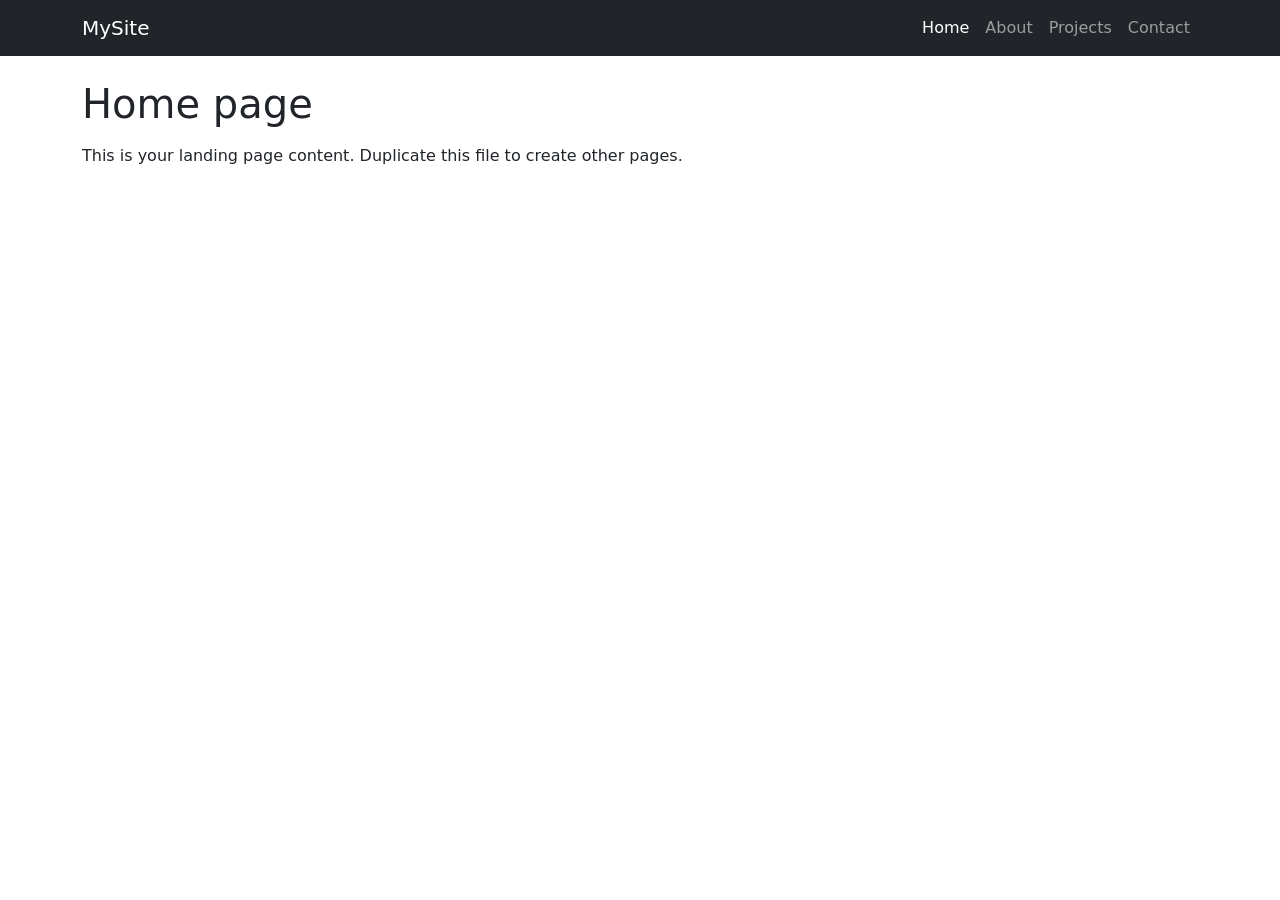
==== commit 88c338c2: "Test" ====
--- a/index.html
+++ b/index.html
@@ -1,137 +1,68 @@
-<!DOCTYPE HTML>
-<!--
-	Phantom by HTML5 UP
-	html5up.net | @ajlkn
-	Free for personal and commercial use under the CCA 3.0 license (html5up.net/license)
--->
-<html>
-	<head>
-		<title>G|A HOME</title>
-		<meta charset="utf-8" />
-		<meta name="viewport" content="width=device-width, initial-scale=1, user-scalable=no" />
-		<link rel="stylesheet" href="assets/css/main.css" />
-		<noscript><link rel="stylesheet" href="assets/css/noscript.css" /></noscript>
-	</head>
-	<body class="is-preload">
-		<!-- Wrapper -->
-			<div id="wrapper">
+<!DOCTYPE html>
+<html lang="en">
+<head>
+  <meta charset="UTF-8" />
+  <title>My GitHub Pages Site</title>
+  <meta name="viewport" content="width=device-width, initial-scale=1" />
 
-				<!-- Header -->
-					<header id="header">
-						<div class="inner">
+  <!-- Bootstrap 5 CSS (CDN) -->
+  <link
+    href="https://cdn.jsdelivr.net/npm/bootstrap@5.3.3/dist/css/bootstrap.min.css"
+    rel="stylesheet"
+    integrity="sha384-QWTKZyjpPEjISv5WaRU9OFeRpok6YctnYmDr5pNlyT2bRjXh0JMhjY6hW+ALEwIH"
+    crossorigin="anonymous"
+  />
+</head>
+<body>
 
-							<!-- Logo -->
-								<a href="index.html" class="logo">
-									<span class="symbol"><img src="images/logo.svg" alt="" /></span><span class="title">Gerald Auinger</span>
-								</a>
+<!-- Navbar -->
+<nav class="navbar navbar-expand-lg navbar-dark bg-dark">
+  <div class="container">
+    <a class="navbar-brand" href="index.html">MySite</a>
 
-							<!-- Nav -->
-								<nav>
-									<ul>
-										<li><a href="#menu">Menu</a></li>
-									</ul>
-								</nav>
+    <button
+      class="navbar-toggler"
+      type="button"
+      data-bs-toggle="collapse"
+      data-bs-target="#mainNavbar"
+      aria-controls="mainNavbar"
+      aria-expanded="false"
+      aria-label="Toggle navigation"
+    >
+      <span class="navbar-toggler-icon"></span>
+    </button>
 
-						</div>
-					</header>
+    <div class="collapse navbar-collapse" id="mainNavbar">
+      <ul class="navbar-nav ms-auto mb-2 mb-lg-0">
+        <!-- Add 'active' to the li for the current page -->
+        <li class="nav-item">
+          <a class="nav-link active" aria-current="page" href="index.html">Home</a>
+        </li>
+        <li class="nav-item">
+          <a class="nav-link" href="about.html">About</a>
+        </li>
+        <li class="nav-item">
+          <a class="nav-link" href="projects.html">Projects</a>
+        </li>
+        <li class="nav-item">
+          <a class="nav-link" href="contact.html">Contact</a>
+        </li>
+      </ul>
+    </div>
+  </div>
+</nav>
 
-				<!-- Menu -->
-					<nav id="menu">
-						<h2>Menu</h2>
-						<ul>
-							<li><a href="index.html">Home</a></li>
-							<li><a href="courses.html">Courses</a></li>
-							<li><a href="projects.html">Projects</a></li>
-						</ul>
-					</nav>
+<!-- Page content -->
+<main class="container py-4">
+  <h1 class="mb-3">Home page</h1>
+  <p>This is your landing page content. Duplicate this file to create other pages.</p>
+</main>
 
-				<!-- Main -->
-					<div id="main">
-						<div class="inner">
-							<header>
-							<hr>
-								<h1 align="center">You can,<br /> you should, <br />
-								and if you’re brave enough to start, <br />you will!</h1>
-							<hr>
-								<p align="center">Following this advice by Stephen King, i realized that it's never to late to alter ones course in life. <br>This page is dedicated to the road ahead as well as behind of me, but mainly about my works with <strong>Data</strong>.</p>
-							</header>
-							<section class="tiles">
-							
-								<article class="style2">
-									<span class="image">
-										<img src="images/pic02.jpg" alt="" />
-									</span>
-									<a href="courses.html">
-										<h2>Courses</h2>
-										<div class="content">
-											<p>My Courses and Certificates</p>
-										</div>
-									</a>
-								</article>
-								<article class="style5">
-									<span class="image">
-										<img src="images/pic05.jpg" alt="" />
-									</span>
-									<a href="projects.html">
-										<h2>Projects</h2>
-										<div class="content">
-											<p>Projects worth mentioning</p>
-										</div>
-									</a>
-								</article>
-							</section>
-						</div>
-					</div>
-
-				<!-- Footer -->
-					<footer id="footer">
-						<div class="inner">
-							<section>
-								<h2>Get in touch</h2>
-								<form method="post" action="#">
-									<div class="fields">
-										<div class="field half">
-											<input type="text" name="name" id="name" placeholder="Name" />
-										</div>
-										<div class="field half">
-											<input type="email" name="email" id="email" placeholder="Email" />
-										</div>
-										<div class="field">
-											<textarea name="message" id="message" placeholder="Message"></textarea>
-										</div>
-									</div>
-									<ul class="actions">
-										<li><input type="submit" value="Send" class="primary" /></li>
-									</ul>
-								</form>
-							</section>
-							<section>
-								<h2>Follow</h2>
-								<ul class="icons">
-									<li><a href="#" class="icon brands style2 fa-twitter"><span class="label">Twitter</span></a></li>
-									<li><a href="#" class="icon brands style2 fa-facebook-f"><span class="label">Facebook</span></a></li>
-									<li><a href="#" class="icon brands style2 fa-instagram"><span class="label">Instagram</span></a></li>
-									<li><a href="#" class="icon brands style2 fa-dribbble"><span class="label">Dribbble</span></a></li>
-									<li><a href="#" class="icon brands style2 fa-github"><span class="label">GitHub</span></a></li>
-									<li><a href="#" class="icon brands style2 fa-500px"><span class="label">500px</span></a></li>
-									<li><a href="#" class="icon solid style2 fa-phone"><span class="label">Phone</span></a></li>
-									<li><a href="#" class="icon solid style2 fa-envelope"><span class="label">Email</span></a></li>
-								</ul>
-							</section>
-							<ul class="copyright">
-								<li>&copy; Untitled. All rights reserved</li><li>Design: <a href="http://html5up.net">HTML5 UP</a></li>
-							</ul>
-						</div>
-					</footer>
-
-			</div>
-
-		<!-- Scripts -->
-			<script src="assets/js/jquery.min.js"></script>
-			<script src="assets/js/browser.min.js"></script>
-			<script src="assets/js/breakpoints.min.js"></script>
-			<script src="assets/js/util.js"></script>
-			<script src="assets/js/main.js"></script>
-
-	</body>
-</html>+<!-- Bootstrap 5 JS (CDN, needed for the collapsing navbar button) -->
+<script
+  src="https://cdn.jsdelivr.net/npm/bootstrap@5.3.3/dist/js/bootstrap.bundle.min.js"
+  integrity="sha384-YvpcrYf0tY3lHB60NNkmXc5s9fDVZLESaAA55NDzOxhy9GkcIdslK1eN7N6jIeHz"
+  crossorigin="anonymous"
+></script>
+</body>
+</html>
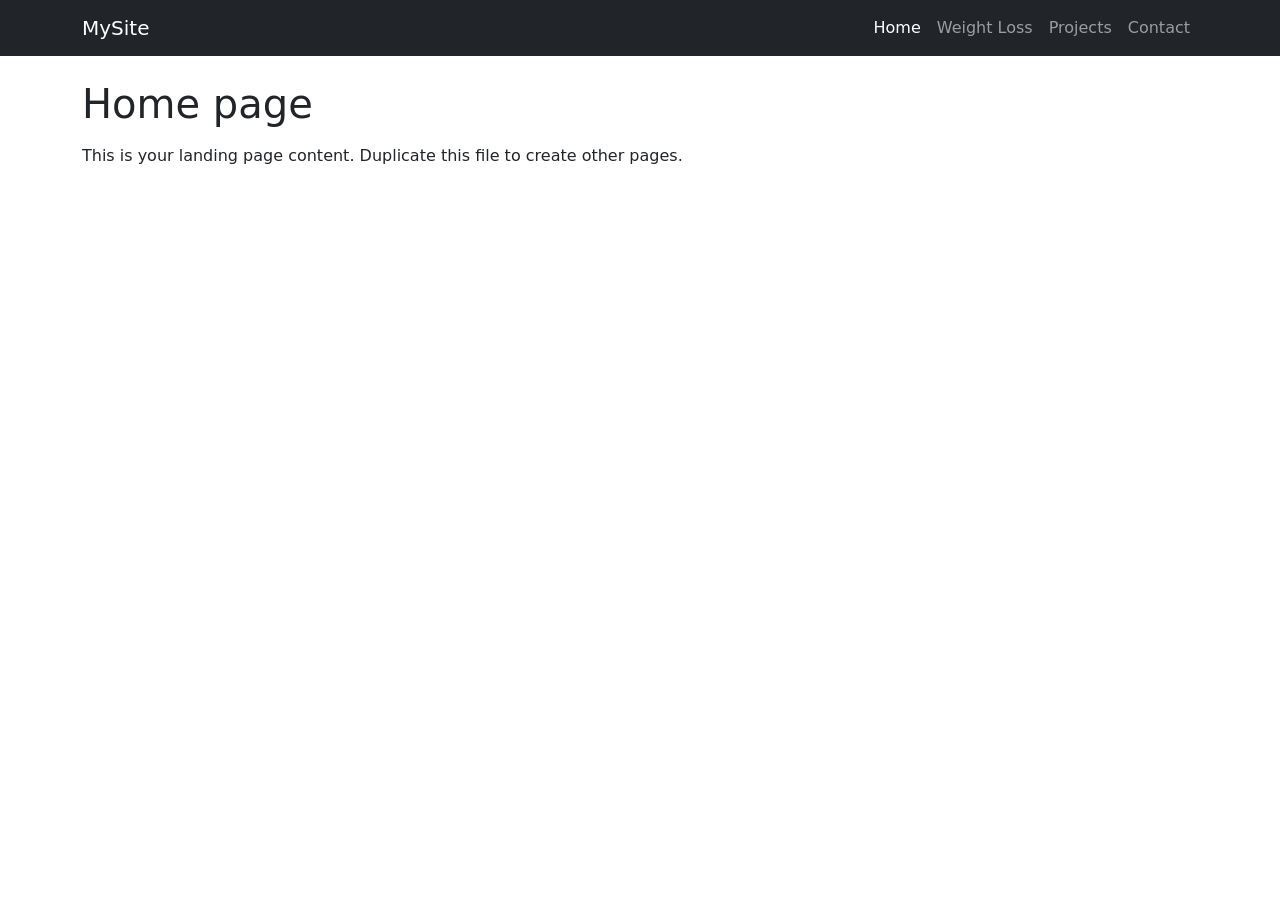
==== commit 4c00cb15: "New page" ====
--- a/index.html
+++ b/index.html
@@ -2,7 +2,7 @@
 <html lang="en">
 <head>
   <meta charset="UTF-8" />
-  <title>My GitHub Pages Site</title>
+  <title>Gerrylix Projects</title>
   <meta name="viewport" content="width=device-width, initial-scale=1" />
 
   <!-- Bootstrap 5 CSS (CDN) -->
@@ -39,7 +39,7 @@
           <a class="nav-link active" aria-current="page" href="index.html">Home</a>
         </li>
         <li class="nav-item">
-          <a class="nav-link" href="about.html">About</a>
+          <a class="nav-link" href="weight.html">Weight Loss</a>
         </li>
         <li class="nav-item">
           <a class="nav-link" href="projects.html">Projects</a>
